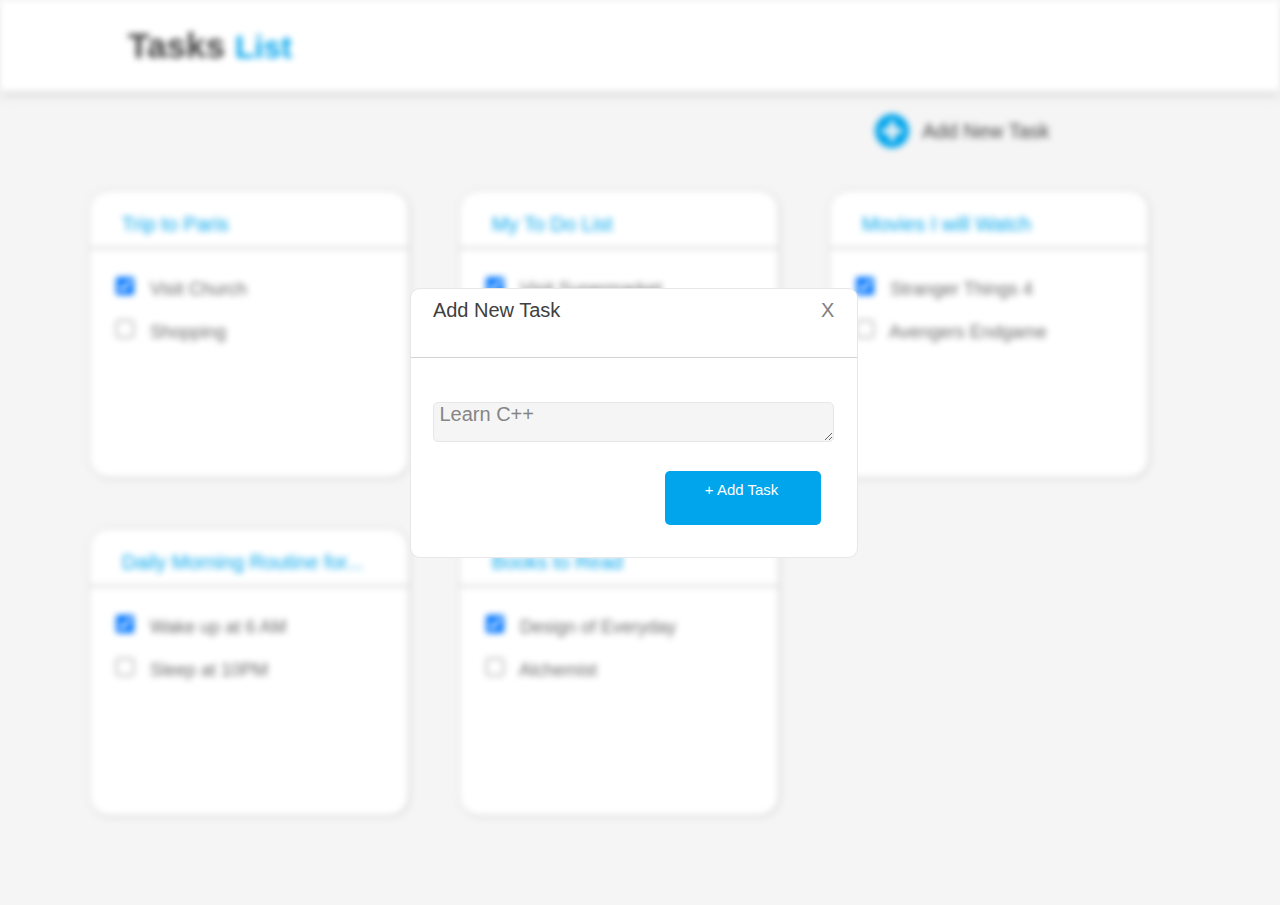
==== page2.html @ a4b83fb8 "including anchor tags" ====
<!DOCTYPE html>
<html lang="en">
<head>
    <meta charset="UTF-8">
    <meta http-equiv="X-UA-Compatible" content="IE=edge">
    <meta name="viewport" content="width=device-width, initial-scale=1.0">
    <link rel="stylesheet" href="./styles/index1.css">
    <link rel="stylesheet" href="https://cdnjs.cloudflare.com/ajax/libs/font-awesome/4.7.0/css/font-awesome.min.css">
    <title>To Do</title>
</head>
<body class="grey-bg">

<div class="notshow">

<div class="header">
    <span id="tasks"> Tasks </span>

    <span id="list"> List </span>
</div>

<div class="newtask">
    <div id="plus-circle">
        <i class="fa fa-plus-circle" style="font-size:40px; color: #00A5EC"></i>
    </div>
    <div id="addtask">
     Add New Task
    </div>
</div>

<div class="card-container">

    <div class="card">
        <div class="div1">
            Trip to Paris
        </div>
        <div class="div2">
            <form>
                <input type="checkbox" checked name="todo" id="check">
                <label for="todo">Visit Church</label>
            </form>
        </div>
        <div class="div3">
            <form>
                <input type="checkbox" name="todo" id="check">
                <label for="todo">Shopping</label>
            </form>
        </div>
    </div>

    <div class="card">
        <div class="div1">
            My To Do List 
        </div>
        <div class="div2">
            <form>
                <input type="checkbox" checked name="todo" id="check">
                <label for="todo">Visit Supermarket</label>
            </form>
        </div>
        <div class="div3">
            <form>
                <input type="checkbox" name="todo" id="check">
                <label for="todo">Buy Vegetables</label>
            </form>
        </div>
    </div>

    <div class="card">
        <div class="div1">
            Movies I will Watch
        </div>
        <div class="div2">
            <form>
                <input type="checkbox" checked name="todo" id="check">
                <label for="todo">Stranger Things 4</label>
            </form>
        </div>
        <div class="div3">
            <form>
                <input type="checkbox" name="todo" id="check">
                <label for="todo">Avengers Endgame</label>
            </form>
        </div>
    </div>

    <div class="card">
        <div class="div1">
            Daily Morning Routine for...
        </div>
        <div class="div2">
            <form>
                <input type="checkbox" checked name="todo" id="check">
                <label for="todo">Wake up at 6 AM</label>
            </form>
        </div>
        <div class="div3">
            <form>
                <input type="checkbox" name="todo" id="check">
                <label for="todo">Sleep at 10PM</label>
            </form>
        </div>
    </div>

    <div class="card">
        <div class="div1">
            Books to Read
        </div>
        <div class="div2">
            <form>
                <input type="checkbox" checked name="todo" id="check">
                <label for="todo">Design of Everyday</label>
            </form>
        </div>
        <div class="div3">
            <form>
                <input type="checkbox" name="todo" id="check">
                <label for="todo">Alchemist</label>
            </form>
        </div>
    </div>

</div>

</div>

<!-- HTML for popup  -->


<div class="pop-up-box">
    <div class="pop-up-header">
    <p id="pop-up-addnew"> Add New Task  </p>

    <a href="./page1.html">
    <div class="pop-up-close">
     X 
    </div>
    </a>

    </div>
    <textarea class="pop-up-bar"> Learn C++</textarea>
    <a href="./page1.html">
    <div class="add-button"> +   Add Task</div>
    </a>
</div>

</body>
</html>
---- styles/index1.css ----
*{
    margin: 0;
    padding: 0;
    box-sizing: border-box;
    font-family: Arial, Helvetica, sans-serif;
}

a{
    text-decoration: none;
}

.grey-bg{
    background-color: rgba(243, 243, 243, 0.856);
}


.header{
width: 100%;
height: 100%;
padding: 2% 0 2% 10%;
box-shadow: 0px 3px 10px lightgray; 
background-color: white;
font-weight: bold;
}

#tasks{
    font-size: 2.2rem;
    color: #424242;
}

#list{
    font-size: 2rem;
    color: #00A5EC;
}

.newtask{
    position: absolute;
    margin-top: 20px;
    right: 0;
    width: 50%;
    height: 10%;
}

#plus-circle{
    position: absolute;
    right: 58%;
}

#addtask{
    position: absolute;
    right: 36%;
    font-size: 20px;
    padding-top: 9px;
    color: #424242;
}


.card-container{
    position: relative;
    display: flex;
    padding-top: 10px;
    flex-wrap:wrap;
    margin: 5%;

}

.card{
    height: 18rem;
    width: 20rem;
    margin: 25px;
    border: 1px solid rgb(212, 212, 212);
    box-shadow: 1px 1px 3px rgb(212, 212, 212);
    border-radius: 20px;
    position: relative;
    background-color: white;
    
}

.card:hover{
    box-shadow: 5px 5px 15px 5px grey;
}


.div1{
    position: absolute;
    top: 15px;
    font-size: 20px;
    width: 100%;
    height: 15%;
    padding: 2% 0% 2% 10%;
    color: #00A5EC;
    border-bottom: 2px double lightgray;
}

.div2{
    width: 90%;
    height: 10%;
    font-size: 18px;
    text-align: left;
    position: absolute;
    color: rgb(107, 106, 106);
    top: 30%;
    padding-left: 10px;

}
.div3{
    width: 90%;
    height: 10%;
    position: absolute;
    top: 45%;
    text-align: left;
    font-size: 18px;
    color: rgb(107, 106, 106);
    padding-left: 10px;
}


#check{
    height: 18px;
    width: 20px; 
    margin-left: 15px;
    margin-right: 10px;
}


input[type=checkbox]:checked + label.strikethrough{
    text-decoration: line-through;
    color: rgb(186, 184, 184);
  }


/* CSS for popup */


.notshow{
    filter: blur(3px);
}

.pop-up-box{
    height:30vh;
    width: 35vw;
    border-radius: 10px;
    border: 0.1px solid rgb(232, 231, 231);
    background-color: white;
    position: absolute;
    top: 32vh;
    left: 32vw;

}

.pop-up-header{
    height: 22%;
    position: relative;
    top: 10px;
    border-bottom: 1px solid lightgrey;
}

#pop-up-addnew{
    position: absolute;
    left: 5%;
    font-size: 20px;
    color: #404040;
}

.pop-up-close{
    position: absolute;
    color: grey;
    border: 0px;
    background-color: white;
    right: 5%;
    font-size: 20px;
}

.pop-up-bar{
    color: #858585;
    position: absolute;
    margin-left: 5%;
    width: 90%;
    top: 42%;
    background-color: rgba(243, 243, 243, 0.856);
    border-radius: 5px;
    border: 0.5px solid rgb(232, 231, 231);
    height: 15%;
    font-size: 20px;
}

.add-button{
    position: absolute;
    width: 35%;
    height: 20%;
    top: 68%;
    color: white;
    background-color: #00A5EC;
    border: 0px;
    border-radius: 5px;
    right: 8%;
    font-size: 15px;
    padding-left: 40px;
    padding-top: 10px;
}
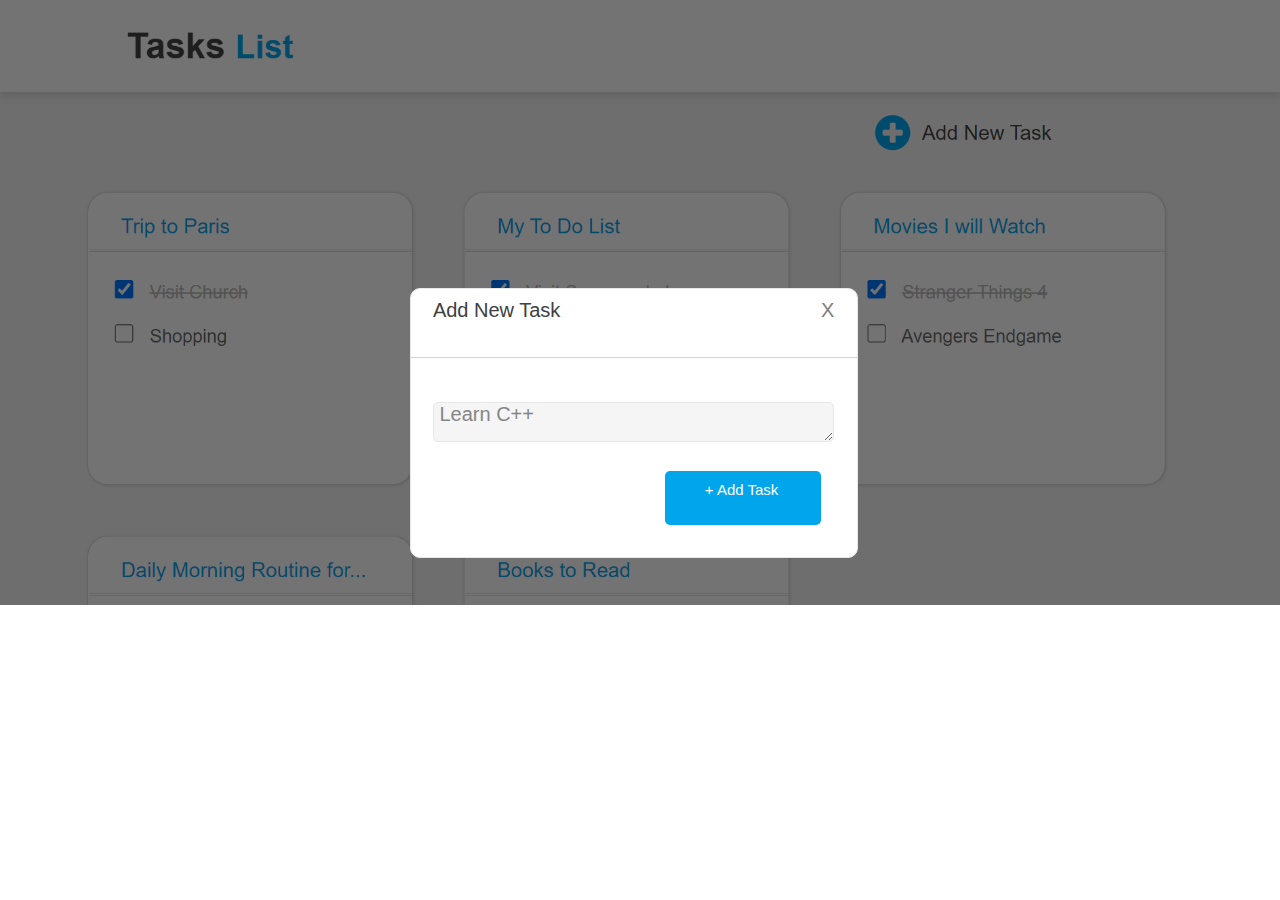
==== commit e61b897b: "adding background image" ====
--- a/page2.html
+++ b/page2.html
@@ -8,140 +8,24 @@
     <link rel="stylesheet" href="https://cdnjs.cloudflare.com/ajax/libs/font-awesome/4.7.0/css/font-awesome.min.css">
     <title>To Do</title>
 </head>
-<body class="grey-bg">
+<body class="bg-image">
 
-<div class="notshow">
-
-<div class="header">
-    <span id="tasks"> Tasks </span>
-
-    <span id="list"> List </span>
-</div>
-
-<div class="newtask">
-    <div id="plus-circle">
-        <i class="fa fa-plus-circle" style="font-size:40px; color: #00A5EC"></i>
+    <div class="pop-up-box">
+        <div class="pop-up-header">
+        <p id="pop-up-addnew"> Add New Task  </p>
+    
+        <a href="./index.html">
+        <div class="pop-up-close">
+         X 
+        </div>
+        </a>
+    
+        </div>
+        <textarea class="pop-up-bar"> Learn C++</textarea>
+        <a href="./index.html">
+        <div class="add-button"> +   Add Task</div>
+        </a>
     </div>
-    <div id="addtask">
-     Add New Task
-    </div>
-</div>
-
-<div class="card-container">
-
-    <div class="card">
-        <div class="div1">
-            Trip to Paris
-        </div>
-        <div class="div2">
-            <form>
-                <input type="checkbox" checked name="todo" id="check">
-                <label for="todo">Visit Church</label>
-            </form>
-        </div>
-        <div class="div3">
-            <form>
-                <input type="checkbox" name="todo" id="check">
-                <label for="todo">Shopping</label>
-            </form>
-        </div>
-    </div>
-
-    <div class="card">
-        <div class="div1">
-            My To Do List 
-        </div>
-        <div class="div2">
-            <form>
-                <input type="checkbox" checked name="todo" id="check">
-                <label for="todo">Visit Supermarket</label>
-            </form>
-        </div>
-        <div class="div3">
-            <form>
-                <input type="checkbox" name="todo" id="check">
-                <label for="todo">Buy Vegetables</label>
-            </form>
-        </div>
-    </div>
-
-    <div class="card">
-        <div class="div1">
-            Movies I will Watch
-        </div>
-        <div class="div2">
-            <form>
-                <input type="checkbox" checked name="todo" id="check">
-                <label for="todo">Stranger Things 4</label>
-            </form>
-        </div>
-        <div class="div3">
-            <form>
-                <input type="checkbox" name="todo" id="check">
-                <label for="todo">Avengers Endgame</label>
-            </form>
-        </div>
-    </div>
-
-    <div class="card">
-        <div class="div1">
-            Daily Morning Routine for...
-        </div>
-        <div class="div2">
-            <form>
-                <input type="checkbox" checked name="todo" id="check">
-                <label for="todo">Wake up at 6 AM</label>
-            </form>
-        </div>
-        <div class="div3">
-            <form>
-                <input type="checkbox" name="todo" id="check">
-                <label for="todo">Sleep at 10PM</label>
-            </form>
-        </div>
-    </div>
-
-    <div class="card">
-        <div class="div1">
-            Books to Read
-        </div>
-        <div class="div2">
-            <form>
-                <input type="checkbox" checked name="todo" id="check">
-                <label for="todo">Design of Everyday</label>
-            </form>
-        </div>
-        <div class="div3">
-            <form>
-                <input type="checkbox" name="todo" id="check">
-                <label for="todo">Alchemist</label>
-            </form>
-        </div>
-    </div>
-
-</div>
-
-</div>
-
-<!-- HTML for popup  -->
-
-
-<div class="pop-up-box">
-    <div class="pop-up-header">
-    <p id="pop-up-addnew"> Add New Task  </p>
-
-    <a href="./page1.html">
-    <div class="pop-up-close">
-     X 
-    </div>
-    </a>
-
-    </div>
-    <textarea class="pop-up-bar"> Learn C++</textarea>
-    <a href="./page1.html">
-    <div class="add-button"> +   Add Task</div>
-    </a>
-</div>
 
 </body>
 </html>--- a/styles/index1.css
+++ b/styles/index1.css
@@ -9,8 +9,10 @@
     text-decoration: none;
 }
 
-.grey-bg{
-    background-color: rgba(243, 243, 243, 0.856);
+.bg-image{
+    background-image: url(../todo-css-bg.png);
+    background-size: cover;
+    background-repeat: no-repeat;
 }
 
 
@@ -132,10 +134,6 @@
 /* CSS for popup */
 
 
-.notshow{
-    filter: blur(3px);
-}
-
 .pop-up-box{
     height:30vh;
     width: 35vw;
@@ -145,7 +143,6 @@
     position: absolute;
     top: 32vh;
     left: 32vw;
-
 }
 
 .pop-up-header{
